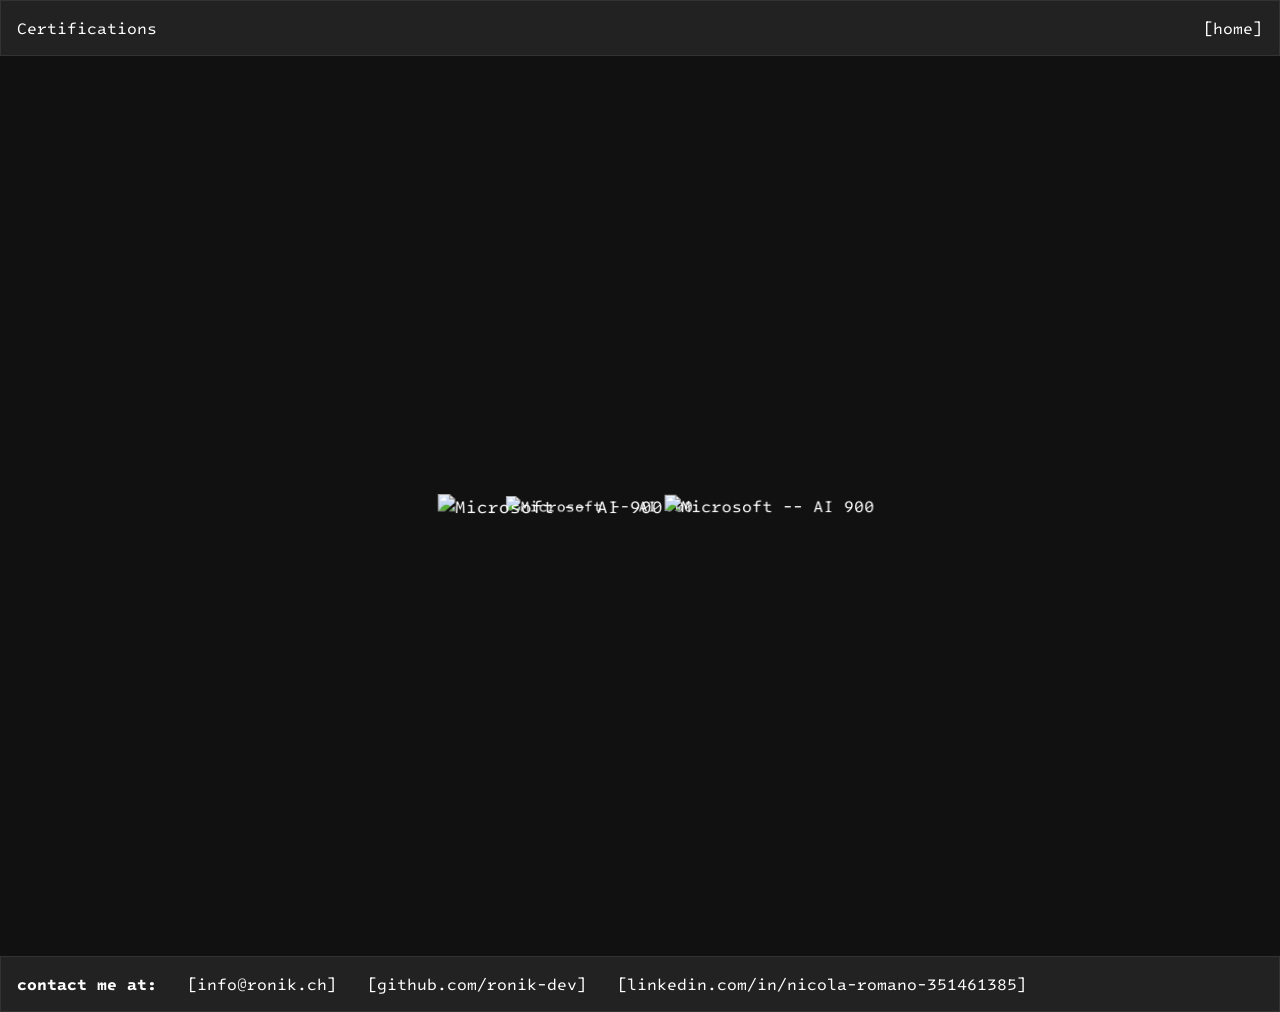
==== certifications.html @ 087d9b34 "updated portfolio projects technologies and links appearance, added new project" ====
<!DOCTYPE html>
<html lang="en">
		<head>
				<meta charset="UTF-8">
				<meta name="viewport" content="width=device-width, initial-scale=1.0">
				<link href="base-style.css" rel="stylesheet" />
				<link href="certifications-style.css" rel="stylesheet" />
				<title>My Portfolio</title>
		</head>
		<header><span>Certifications</span><a href="index.html">[home]</a></header>
		<body>
				<div id="main" class="container">
						<div id="carousel" class="carousel">
								<div class="carousel-face">
										<img src="public/microsoft-certified-fundamentals-badge.svg" alt="Microsoft -- AI 900">
								</div>
								<div class="carousel-face">
										<img src="public/cambridge-b2.svg" alt="Microsoft -- AI 900">
								</div>
								<div class="carousel-face">
										<img src="public/microsoft-certified-fundamentals-badge.svg" alt="Microsoft -- AI 900">
								</div>
						</div>
				</div>
		</body>

		<footer>
				<strong>contact me at:</strong>
				<a href="mailto:info@ronik.ch"><span class="no-select">[</span>info@ronik.ch<span class="no-select">]</span></a>
				<a href="https://www.github.com/ronik-dev"><span class="no-select">[</span>github.com/ronik-dev<span class="no-select">]</span></a>
				<a href="https://www.linkedin.com/in/nicola-romano-351461385"><span class="no-select">[</span><span class="link-prefix">linkedin.com/in/</span>nicola-romano-351461385<span class="no-select">]</span></a>
		</footer>

<script>
		// TO ROTATE THE CERTIFICATIONS
		const carousel = document.querySelector('.carousel');
		const faces = document.querySelectorAll('.carousel-face');
		const imgs = document.querySelectorAll('.carousel-face img');
		const n = faces.length;
		const duration = n * 4000; // 4 seconds per face
		
		// position faces evenly and set the radius automatically
		const angleStep = 360 / n;
		const radius = 42 + Math.round((300 / 2) / Math.tan(Math.PI / n));
		
		faces.forEach((face, i) => {
		  const offset = i * angleStep;
		  face.style.transform = `rotateY(${offset}deg) translateZ(${radius}px)`;
		});
		
		const startTime = Date.now();
		
		function tick() {
		  const angle = (((Date.now() - startTime) % duration) / duration) * 360;
		  carousel.style.transform = `rotateY(${-angle}deg)`;
		  imgs.forEach((img, i) => {
		    img.style.transform = `rotateY(${angle - i * angleStep}deg)`;
		  });
		  requestAnimationFrame(tick);
		}
		
		requestAnimationFrame(tick);

		// to resize when embedded as iframe	
		if (window.self !== window.top) {
		  document.querySelector('.header').style.display = 'none';
		  document.querySelector('.footer').style.display = 'none';
		  document.body.style.minHeight = 'unset'; 
		  document.body.style.display = 'block';
		}
</script>
</html>
---- base-style.css ----
@import url("https://fonts.googleapis.com/css?family=Intel One Mono"); 

:root {
  --bg-color-one: black;
  --bg-color-opposite: white;
  --bg-color-two: #333333;
  --bg-color-three: #222222;
  --bg-color-four: #111111;
  --accent-color-one: #285577;
  --accent-color-two: #253c4d;
  --text-color-one: white;
  --text-color-opposite: black;
}

::selection {
    background: var(--bg-color-opposite);
    color: var(--text-color-opposite);
    text-shadow: none;
}

::-moz-selection {
    background: var(--bg-color-opposite);
    color: var(--text-color-opposite);
    text-shadow: none;
}

html{
  /* Prevents the entire page from bouncing or 'pull-to-refresh' */
  overscroll-behavior: none; 
}

@keyframes spotlight-pass {
  from { background-position: 100% 0; }
  to { background-position: 0% 0; }
}

a {
  color: var(--text-color-one); 
  text-decoration: none;
}

a:hover {
  -webkit-text-fill-color: transparent;
  background-image: linear-gradient(
    90deg,
    var(--accent-color-one) 40%,
    var(--text-color-one),
    var(--accent-color-one) 60%
  );
  background-size: 300% 100%;
  -webkit-background-clip: text;
  background-clip: text;
  animation: 1s spotlight-pass 100ms ease forwards;
} 

body {
  margin: 0;
  min-height: 100vh;
  display: grid;
  background-color: var(--bg-color-one);
  grid-template-rows: auto 1fr auto;
  color: var(--text-color-one);
  box-sizing: border-box;
  overflow-x: hidden;
  font-family: 'Intel One Mono', monospace;
}

body::-webkit-scrollbar {
  width: 8px;
  display: block;
}
body::-webkit-scrollbar-thumb {
  background: var(--accent-color-two);
  border-radius: 10px;
}

header,
footer {
  background-color: var(--bg-color-three); 
  border: 1px solid var(--bg-color-two);
  padding: 1em;
  width:100%;
  box-sizing: border-box;
}
header{
  display: block;
}
footer{
  display: flex;
  flex-wrap: wrap;
}

@media(max-width:30em){
  footer{ flex-direction: column; }
  footer a { text-align:center; }
  footer strong, .link-prefix {display:none;}
}

footer a{
  margin-right:30px;
  white-space: normal;
  word-break: break-all;
}
footer strong{
  margin-right:30px;
}
footer span{
  -webkit-user-select: none; /* Safari */
  -ms-user-select: none; /* IE 10 and IE 11 */
  user-select: none; /* Standard syntax */
}

header a{
  float:right;
}


.main {
  display: flex;
  width:100%;
  height:100%;
  justify-content: center;
  align-items: center;
}
---- certifications-style.css ----
/* When the #main anchor is active (like in your iframe), hide header and footer */
body:has(#main:target) .header,
body:has(#main:target) .footer {
  display: none;
}

/* Make the body background match the box color */
body:has(#main:target) {
  background-color: var(--bg-color-four); 
}

.container {
  background-color: var(--bg-color-four);
  width: 100%;
  height: 100vh;
  display: flex;
  align-items: center;
  justify-content: center;
  perspective: 1200px;
  perspective-origin: 50% 50%;
  overflow: hidden;
}

.carousel {
  position: relative;
  width: 300px;
  height: 200px;
  transform-style: preserve-3d;
  /* This ensures the carousel rotates around its own center */
  transform-origin: center center; 
}

.carousel-face {
  position: absolute;
  width: 300px;
  height: 200px;
  box-sizing: border-box;
  display: flex;
  align-items: center;
  justify-content: center;
  padding: 1.5em;
  transform-style: preserve-3d; 
}

.carousel-face img {
  width: auto;
  height: auto;
  max-width: 100%;
  max-height: 100%;
  object-fit: contain;
}

@keyframes rotate360 {
  from { transform: rotateY(  0deg); }
  to   { transform: rotateY(-360deg); }
}
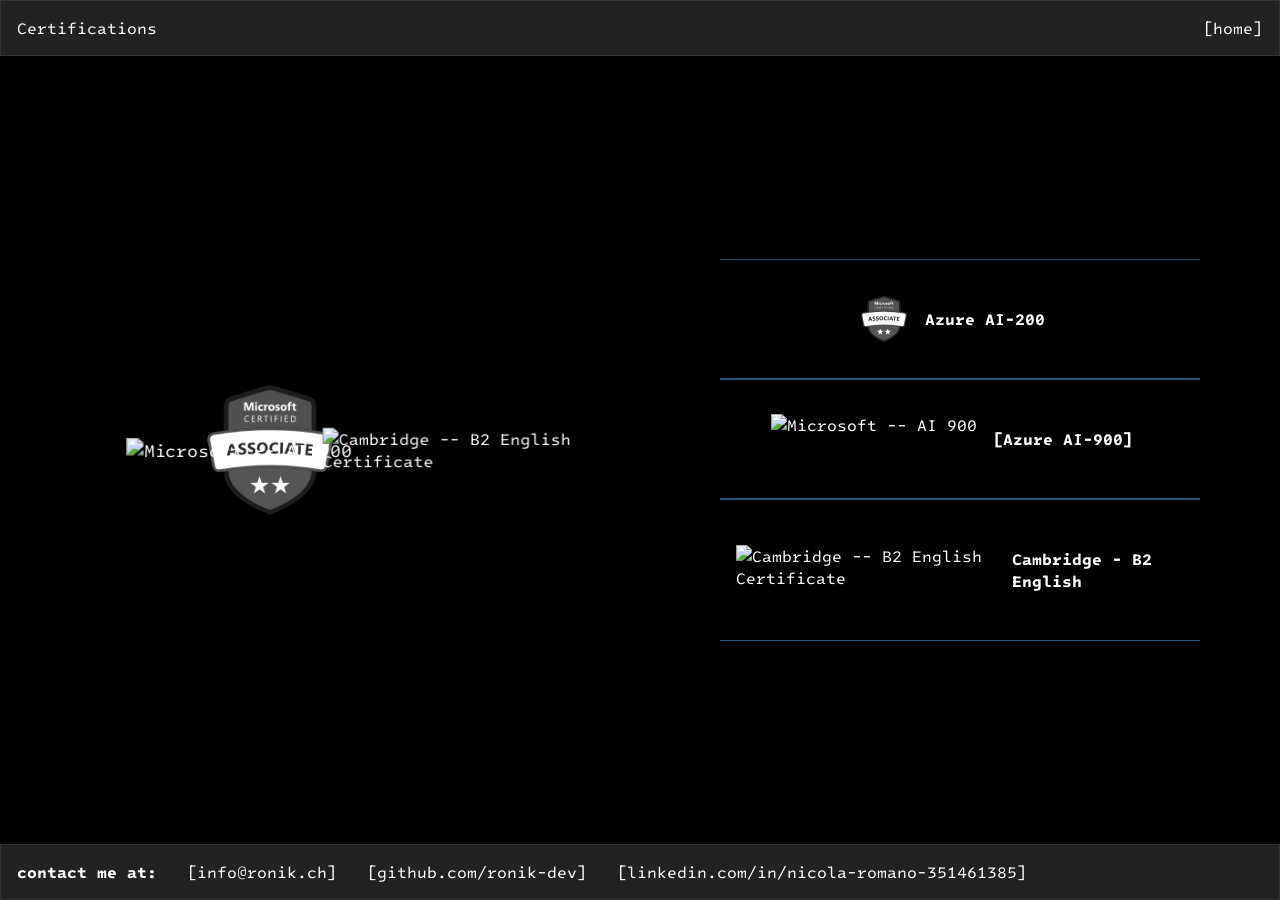
==== commit b3772450: "updated certification page" ====
--- a/certifications.html
+++ b/certifications.html
@@ -9,19 +9,76 @@
 		</head>
 		<header><span>Certifications</span><a href="index.html">[home]</a></header>
 		<body>
-				<div id="main" class="container">
-						<div id="carousel" class="carousel">
-								<div class="carousel-face">
-										<img src="public/microsoft-certified-fundamentals-badge.svg" alt="Microsoft -- AI 900">
+				<div class="grid">
+						<div id="main" class="container">
+								<div id="carousel" class="carousel">
+										<div class="carousel-face">
+												<img src="public/microsoft-certified-fundamentals-badge.svg" alt="Microsoft -- AI 900">
+										</div>
+										<div class="carousel-face">
+												<img src="public/cambridge-b2.svg" alt="Cambridge -- B2 English Certificate">
+										</div>
+										<div class="carousel-face">
+												<img src="public/microsoft-certified-associate-badge.svg" style="filter:grayscale(1)" alt="Microsoft -- AI 200">
+										</div>
 								</div>
-								<div class="carousel-face">
-										<img src="public/cambridge-b2.svg" alt="Microsoft -- AI 900">
+						</div>
+						<div class="descriptions">
+								<div class="cert-desc">
+										<div class="cert-title">
+												<img src="public/microsoft-certified-associate-badge.svg" style="filter:grayscale(1)" alt="Microsoft -- AI 200">
+												<strong>Azure AI-200</strong>
+										</div>
+										<div class="cert-text">
+												<span>I am currently studyng to obtain this certification.</span>
+												</br>
+												<span>Coming Soon!</span>
+												</br>
+												<span>Coming Soon!</span>
+												</br>
+												<span>Coming Soon!</span>
+												</br>
+												<span>Coming Soon!</span>
+												</br>
+												<span>Coming Soon!</span>
+												</br>
+												<span>Coming Soon!</span>
+										</div>
 								</div>
-								<div class="carousel-face">
-										<img src="public/microsoft-certified-fundamentals-badge.svg" alt="Microsoft -- AI 900">
+								<div class="cert-desc">
+										<div class="cert-title">
+												<img src="public/microsoft-certified-fundamentals-badge.svg" alt="Microsoft -- AI 900">
+												<strong><a href="https://learn.microsoft.com/api/credentials/share/en-us/NicolaRomano-9802/D66FA99F76F1C1AC?sharingId=1EE94A3F54EC50D7">[Azure AI-900]</a></strong>
+										</div>
+										<div class="cert-text">
+												<ul>
+														<li>Describe Artificial Intelligence workloads and considerations</li>
+														<li>Describe fundamental principles of machine learning on Azure</li>
+														<li>Describe features of computer vision workloads on Azure</li>
+														<li>Describe features of Natural Language Processing (NLP) workloads on Azure</li>
+														<li>Describe features of generative AI workloads on Azure</li>
+														<li>Identify AI concepts and responsibilities</li>
+														<li>Implement AI solutions by using Microsoft Foundry</li>
+												</ul>
+										</div>
+								</div>
+								<div class="cert-desc">
+										<div class="cert-title">
+									    		<img src="public/cambridge-b2.svg" alt="Cambridge -- B2 English Certificate">
+												<strong>Cambridge - B2 English</strong>
+										</div>
+										<div class="cert-text">
+												<ul>
+														<li>Reading and use of english:</br> Shows you can deal confidently with different types of text, such as fiction, newspapers and magazines. Tests your use of English with tasks that show how well you can control your grammar and vocabulary.</li>
+														<li>Speaking:</br> Requires you to be able to follow and understand a range of spoken materials, such as news programmes, presentations and everyday conversations.</li>
+														<li>Writing:</br> Requires you to be able to produce two different pieces of writing, such as letters, reports, reviews and essays.</li>
+														<li>Listening:</br> Shows how good your spoken English is as you take part in conversation by asking / answering questions and discussing topics.</li>
+												</ul>
+										</div>
 								</div>
 						</div>
 				</div>
+
 		</body>
 
 		<footer>
@@ -31,42 +88,42 @@
 				<a href="https://www.linkedin.com/in/nicola-romano-351461385"><span class="no-select">[</span><span class="link-prefix">linkedin.com/in/</span>nicola-romano-351461385<span class="no-select">]</span></a>
 		</footer>
 
-<script>
-		// TO ROTATE THE CERTIFICATIONS
-		const carousel = document.querySelector('.carousel');
-		const faces = document.querySelectorAll('.carousel-face');
-		const imgs = document.querySelectorAll('.carousel-face img');
-		const n = faces.length;
-		const duration = n * 4000; // 4 seconds per face
-		
-		// position faces evenly and set the radius automatically
-		const angleStep = 360 / n;
-		const radius = 42 + Math.round((300 / 2) / Math.tan(Math.PI / n));
-		
-		faces.forEach((face, i) => {
-		  const offset = i * angleStep;
-		  face.style.transform = `rotateY(${offset}deg) translateZ(${radius}px)`;
-		});
-		
-		const startTime = Date.now();
-		
-		function tick() {
-		  const angle = (((Date.now() - startTime) % duration) / duration) * 360;
-		  carousel.style.transform = `rotateY(${-angle}deg)`;
-		  imgs.forEach((img, i) => {
-		    img.style.transform = `rotateY(${angle - i * angleStep}deg)`;
-		  });
-		  requestAnimationFrame(tick);
-		}
-		
-		requestAnimationFrame(tick);
+		<script>
+				// TO ROTATE THE CERTIFICATIONS
+				const carousel = document.querySelector('.carousel');
+				const faces = document.querySelectorAll('.carousel-face');
+				const imgs = document.querySelectorAll('.carousel-face img');
+				const n = faces.length;
+				const duration = n * 4000; // 4 seconds per face
 
-		// to resize when embedded as iframe	
-		if (window.self !== window.top) {
-		  document.querySelector('.header').style.display = 'none';
-		  document.querySelector('.footer').style.display = 'none';
-		  document.body.style.minHeight = 'unset'; 
-		  document.body.style.display = 'block';
-		}
-</script>
+				// position faces evenly and set the radius automatically
+				const angleStep = 360 / n;
+				const radius = 42 + Math.round((300 / 2) / Math.tan(Math.PI / n));
+
+				faces.forEach((face, i) => {
+						const offset = i * angleStep;
+						face.style.transform = `rotateY(${offset}deg) translateZ(${radius}px)`;
+				});
+
+				const startTime = Date.now();
+
+				function tick() {
+						const angle = (((Date.now() - startTime) % duration) / duration) * 360;
+						carousel.style.transform = `rotateY(${-angle}deg)`;
+						imgs.forEach((img, i) => {
+								img.style.transform = `rotateY(${angle - i * angleStep}deg)`;
+						});
+						requestAnimationFrame(tick);
+				}
+
+				requestAnimationFrame(tick);
+
+				// to resize when embedded as iframe	
+				if (window.self !== window.top) {
+						document.querySelector('.header').style.display = 'none';
+						document.querySelector('.footer').style.display = 'none';
+						document.body.style.minHeight = 'unset'; 
+						document.body.style.display = 'block';
+				}
+		</script>
 </html>
--- a/certifications-style.css
+++ b/certifications-style.css
@@ -1,18 +1,63 @@
 /* When the #main anchor is active (like in your iframe), hide header and footer */
 body:has(#main:target) .header,
-body:has(#main:target) .footer {
+body:has(#main:target) .footer,
+body:has(#main:target) .cert-desc,
+body:has(#main:target) .descriptions {
   display: none;
+}
+
+body:has(#main:target) .grid {
+  grid-template-areas: "carousel";
+  grid-template-columns: 1fr;
+  grid-template-rows: 1fr;
+  height: 100%;
+}
+
+body:has(#main:target) .container{
+    height: 100vh;
 }
 
 /* Make the body background match the box color */
 body:has(#main:target) {
   background-color: var(--bg-color-four); 
 }
+body{
+  background-color: var(--bg-color-one); 
+}
+.grid{
+  width: 100%;
+  height: auto;
+  margin:0;
+  padding:0;
+  display: grid;
+  grid-template-areas:
+    "carousel descriptions";
+  grid-template-columns: repeat(2, 1fr);
+}
+
+.descriptions{
+  grid-area: descriptions;
+  display:flex;
+  heigth:100%; 
+  flex-direction:column;
+  justify-content:center;
+  margin:5em;
+}
+
+.cert-desc{
+  display:flex;
+  flex-direction:column;
+  border-top:1px solid var(--accent-color-one);
+  border-bottom:1px solid var(--accent-color-one);
+  padding:1em;
+  padding-top:2em;
+  padding-bottom:2em;
+}
 
 .container {
-  background-color: var(--bg-color-four);
+  grid-area: carousel;
   width: 100%;
-  height: 100vh;
+  height: auto;
   display: flex;
   align-items: center;
   justify-content: center;
@@ -26,7 +71,7 @@
   width: 300px;
   height: 200px;
   transform-style: preserve-3d;
-  /* This ensures the carousel rotates around its own center */
+  /* Ensures the carousel rotates around its own center */
   transform-origin: center center; 
 }
 
@@ -50,7 +95,57 @@
   object-fit: contain;
 }
 
+.descriptions .cert-title{
+  display:flex;
+  flex-direction:row;
+  justify-content: center;
+  align-items: center;
+}
+
+.descriptions .cert-title strong{
+  font-weight: 900;
+  padding:1em;
+}
+
+
+.descriptions img{
+  height:50px; 
+}
+
+.descriptions .cert-text {
+  max-height: 0;
+  overflow: hidden;
+  transition: max-height 0.3s ease;
+}
+
+.descriptions .cert-desc:hover .cert-text {
+  max-height: 100vh;
+}
+
 @keyframes rotate360 {
   from { transform: rotateY(  0deg); }
   to   { transform: rotateY(-360deg); }
 }
+
+@media(max-width: 100em){
+  .grid{
+    grid-template-areas:
+      "carousel descriptions";
+    grid-template-columns: repeat(2, 1fr);
+  }
+}
+@media(max-width: 50em){
+  .grid{
+    grid-template-areas:
+      "carousel"
+      "descriptions";
+    grid-template-columns: 1fr;
+    grid-template-rows: repeat(2, 0.5fr);
+  }
+  .container{
+    height: 30vh;
+  }
+  .descriptions .cert-text {
+    max-height: 100vh;
+  }
+}
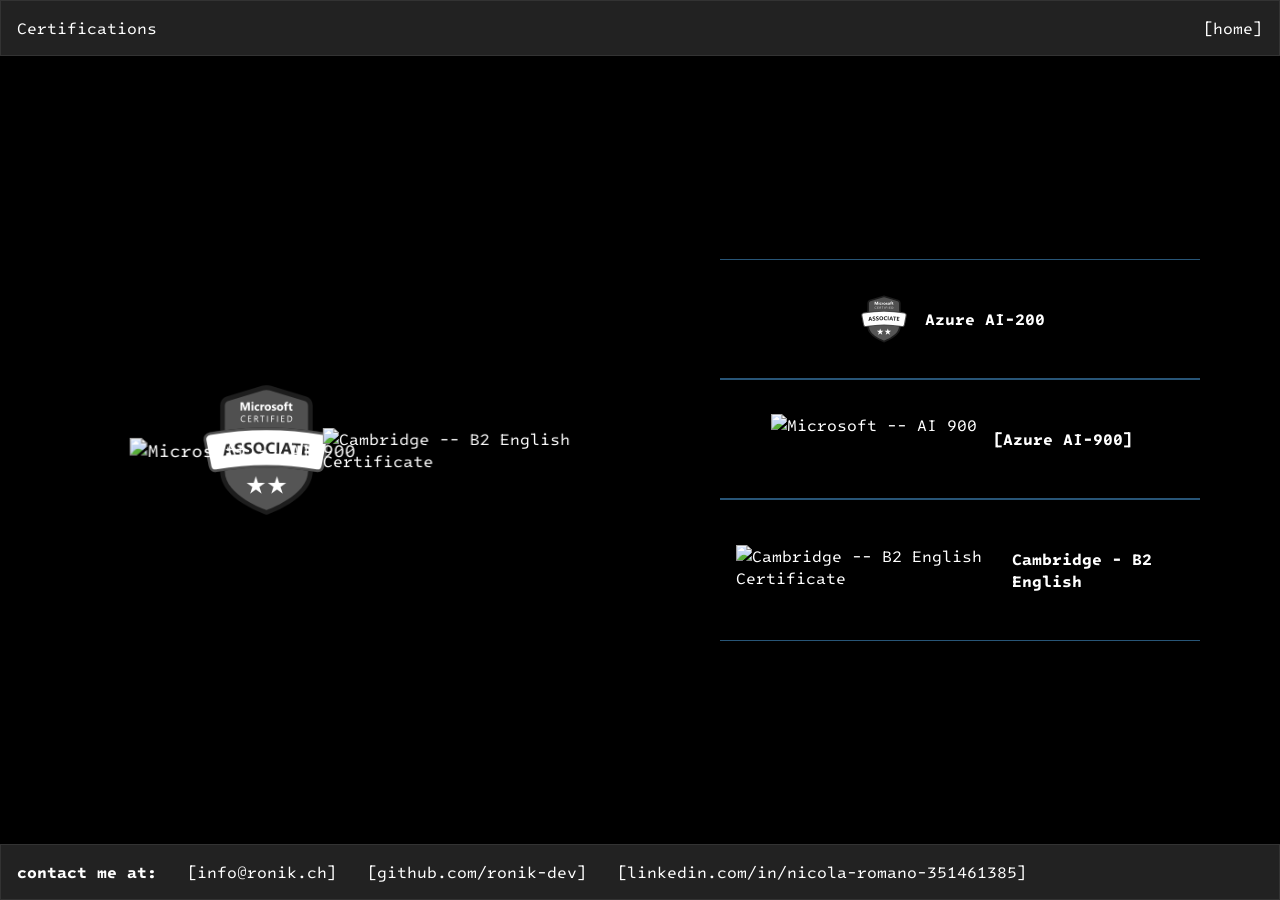
==== commit e828ef98: "updated on click show certification description instead of hover" ====
--- a/certifications.html
+++ b/certifications.html
@@ -24,12 +24,13 @@
 								</div>
 						</div>
 						<div class="descriptions">
+								<input type="checkbox" id="cert-ai200" class="cert-toggle">
 								<div class="cert-desc">
-										<div class="cert-title">
+										<label class="cert-title" for="cert-ai200">
 												<img src="public/microsoft-certified-associate-badge.svg" style="filter:grayscale(1)" alt="Microsoft -- AI 200">
 												<strong>Azure AI-200</strong>
-										</div>
-										<div class="cert-text">
+										</label>
+										<div class="cert-text" for="cert-ai200">
 												<span>I am currently studyng to obtain this certification.</span>
 												</br>
 												<span>Coming Soon!</span>
@@ -45,12 +46,13 @@
 												<span>Coming Soon!</span>
 										</div>
 								</div>
+								<input type="checkbox" id="cert-ai900" class="cert-toggle">
 								<div class="cert-desc">
-										<div class="cert-title">
+										<label class="cert-title" for="cert-ai900">
 												<img src="public/microsoft-certified-fundamentals-badge.svg" alt="Microsoft -- AI 900">
 												<strong><a href="https://learn.microsoft.com/api/credentials/share/en-us/NicolaRomano-9802/D66FA99F76F1C1AC?sharingId=1EE94A3F54EC50D7">[Azure AI-900]</a></strong>
-										</div>
-										<div class="cert-text">
+										</label>
+										<div class="cert-text" for="cert-ai900">
 												<ul>
 														<li>Describe Artificial Intelligence workloads and considerations</li>
 														<li>Describe fundamental principles of machine learning on Azure</li>
@@ -62,12 +64,13 @@
 												</ul>
 										</div>
 								</div>
+								<input type="checkbox" id="cert-b2" class="cert-toggle">
 								<div class="cert-desc">
-										<div class="cert-title">
-									    		<img src="public/cambridge-b2.svg" alt="Cambridge -- B2 English Certificate">
+										<label class="cert-title" for="cert-b2">
+												<img src="public/cambridge-b2.svg" alt="Cambridge -- B2 English Certificate">
 												<strong>Cambridge - B2 English</strong>
-										</div>
-										<div class="cert-text">
+										</label>
+										<div class="cert-text" for="cert-b2">
 												<ul>
 														<li>Reading and use of english:</br> Shows you can deal confidently with different types of text, such as fiction, newspapers and magazines. Tests your use of English with tasks that show how well you can control your grammar and vocabulary.</li>
 														<li>Speaking:</br> Requires you to be able to follow and understand a range of spoken materials, such as news programmes, presentations and everyday conversations.</li>
@@ -78,7 +81,6 @@
 								</div>
 						</div>
 				</div>
-
 		</body>
 
 		<footer>
--- a/certifications-style.css
+++ b/certifications-style.css
@@ -107,7 +107,6 @@
   padding:1em;
 }
 
-
 .descriptions img{
   height:50px; 
 }
@@ -118,8 +117,20 @@
   transition: max-height 0.3s ease;
 }
 
-.descriptions .cert-desc:hover .cert-text {
+.cert-toggle {
+  display: none;
+}
+
+.cert-toggle:checked + .cert-desc .cert-text {
   max-height: 100vh;
+}
+
+.cert-title {
+  cursor: pointer;
+}
+
+.cert-text {
+  cursor: pointer;
 }
 
 @keyframes rotate360 {
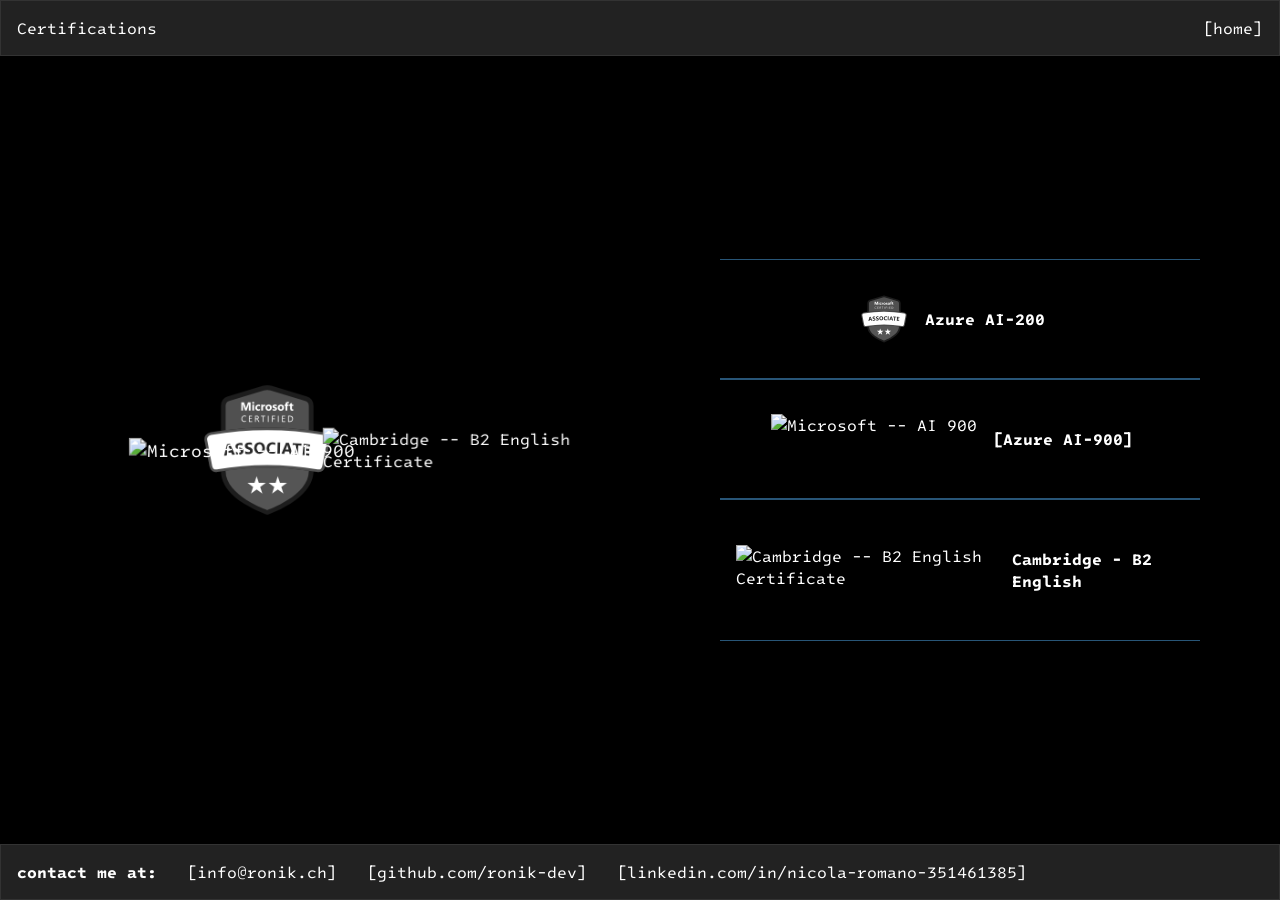
==== commit 0899c307: "updated cert text and project images padding" ====
--- a/certifications.html
+++ b/certifications.html
@@ -32,16 +32,6 @@
 										</label>
 										<div class="cert-text" for="cert-ai200">
 												<span>I am currently studyng to obtain this certification.</span>
-												</br>
-												<span>Coming Soon!</span>
-												</br>
-												<span>Coming Soon!</span>
-												</br>
-												<span>Coming Soon!</span>
-												</br>
-												<span>Coming Soon!</span>
-												</br>
-												<span>Coming Soon!</span>
 												</br>
 												<span>Coming Soon!</span>
 										</div>
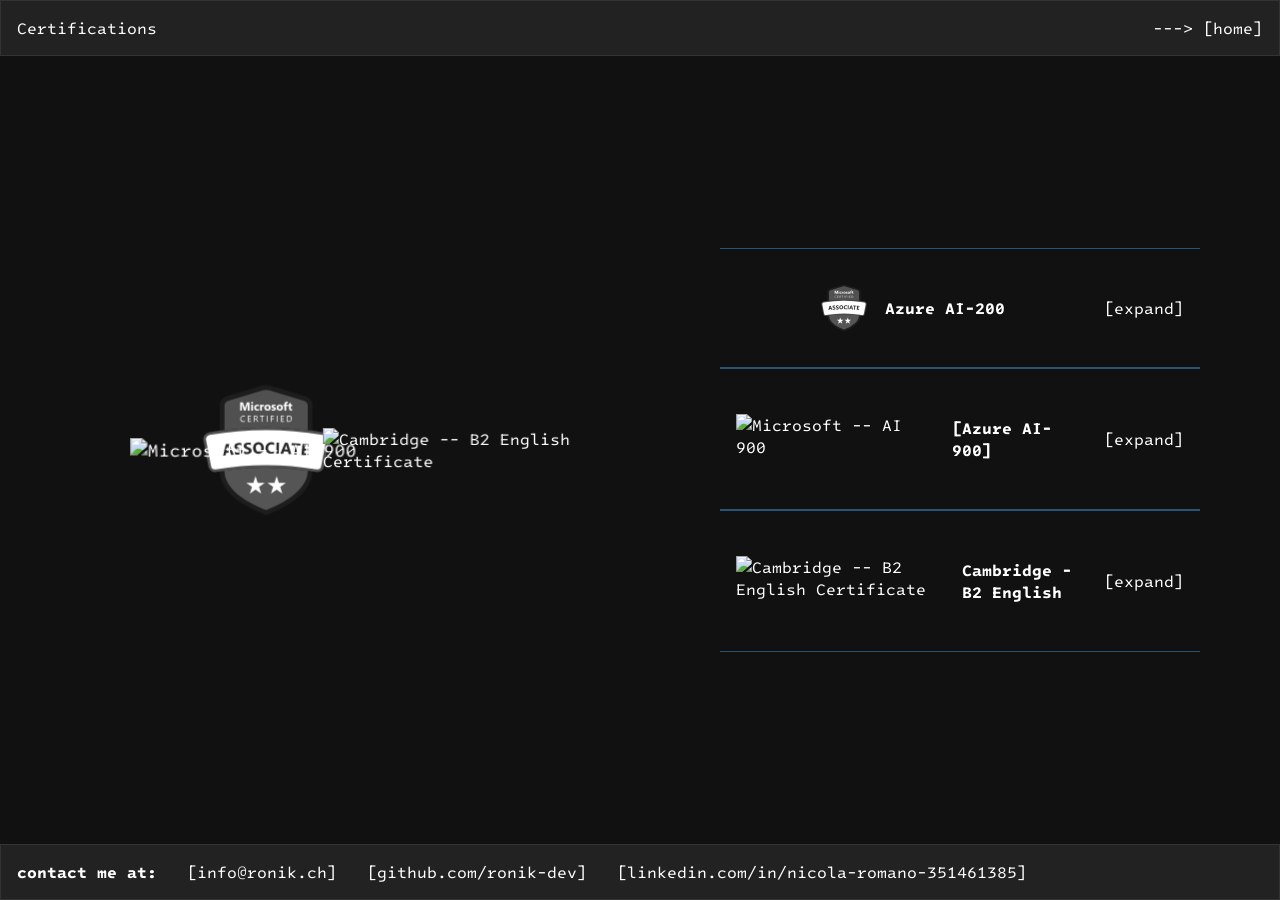
==== commit 16436ec2: "added certification expand-collapse text" ====
--- a/certifications.html
+++ b/certifications.html
@@ -7,7 +7,7 @@
 				<link href="certifications-style.css" rel="stylesheet" />
 				<title>My Portfolio</title>
 		</head>
-		<header><span>Certifications</span><a href="index.html">[home]</a></header>
+		<header><span>Certifications</span><a href="index.html">---> [home]</a></header>
 		<body>
 				<div class="grid">
 						<div id="main" class="container">
@@ -29,6 +29,7 @@
 										<label class="cert-title" for="cert-ai200">
 												<img src="public/microsoft-certified-associate-badge.svg" style="filter:grayscale(1)" alt="Microsoft -- AI 200">
 												<strong>Azure AI-200</strong>
+												<p for="cert-ai200"></p>
 										</label>
 										<div class="cert-text" for="cert-ai200">
 												<span>I am currently studyng to obtain this certification.</span>
@@ -41,6 +42,7 @@
 										<label class="cert-title" for="cert-ai900">
 												<img src="public/microsoft-certified-fundamentals-badge.svg" alt="Microsoft -- AI 900">
 												<strong><a href="https://learn.microsoft.com/api/credentials/share/en-us/NicolaRomano-9802/D66FA99F76F1C1AC?sharingId=1EE94A3F54EC50D7">[Azure AI-900]</a></strong>
+												<p for="cert-ai900"></p>
 										</label>
 										<div class="cert-text" for="cert-ai900">
 												<ul>
@@ -59,6 +61,7 @@
 										<label class="cert-title" for="cert-b2">
 												<img src="public/cambridge-b2.svg" alt="Cambridge -- B2 English Certificate">
 												<strong>Cambridge - B2 English</strong>
+												<p for="cert-b2"></p>
 										</label>
 										<div class="cert-text" for="cert-b2">
 												<ul>
--- a/certifications-style.css
+++ b/certifications-style.css
@@ -1,4 +1,4 @@
-/* When the #main anchor is active (like in your iframe), hide header and footer */
+/* When the #main anchor is active (like in your iframe), hide header and footer and descriptions*/
 body:has(#main:target) .header,
 body:has(#main:target) .footer,
 body:has(#main:target) .cert-desc,
@@ -22,7 +22,7 @@
   background-color: var(--bg-color-four); 
 }
 body{
-  background-color: var(--bg-color-one); 
+  background-color: var(--bg-color-four);
 }
 .grid{
   width: 100%;
@@ -41,7 +41,7 @@
   heigth:100%; 
   flex-direction:column;
   justify-content:center;
-  margin:5em;
+  padding:5em;
 }
 
 .cert-desc{
@@ -109,6 +109,7 @@
 
 .descriptions img{
   height:50px; 
+  margin-left:auto
 }
 
 .descriptions .cert-text {
@@ -125,11 +126,19 @@
   max-height: 100vh;
 }
 
-.cert-title {
-  cursor: pointer;
+.cert-title p{
+  margin-left:auto;
 }
 
-.cert-text {
+.cert-title p::before {
+  content: "[expand]";
+}
+
+.cert-toggle:checked + .cert-desc .cert-title p::before {
+  content: "[collapse]";
+}
+
+.cert-title {
   cursor: pointer;
 }
 
@@ -151,7 +160,7 @@
       "carousel"
       "descriptions";
     grid-template-columns: 1fr;
-    grid-template-rows: repeat(2, 0.5fr);
+    grid-template-rows: 1fr, auto;
   }
   .container{
     height: 30vh;
@@ -159,4 +168,10 @@
   .descriptions .cert-text {
     max-height: 100vh;
   }
+  .cert-title p{
+    display:none;
+  }
+  .descriptions img{
+    margin-left:0;
+  }
 }
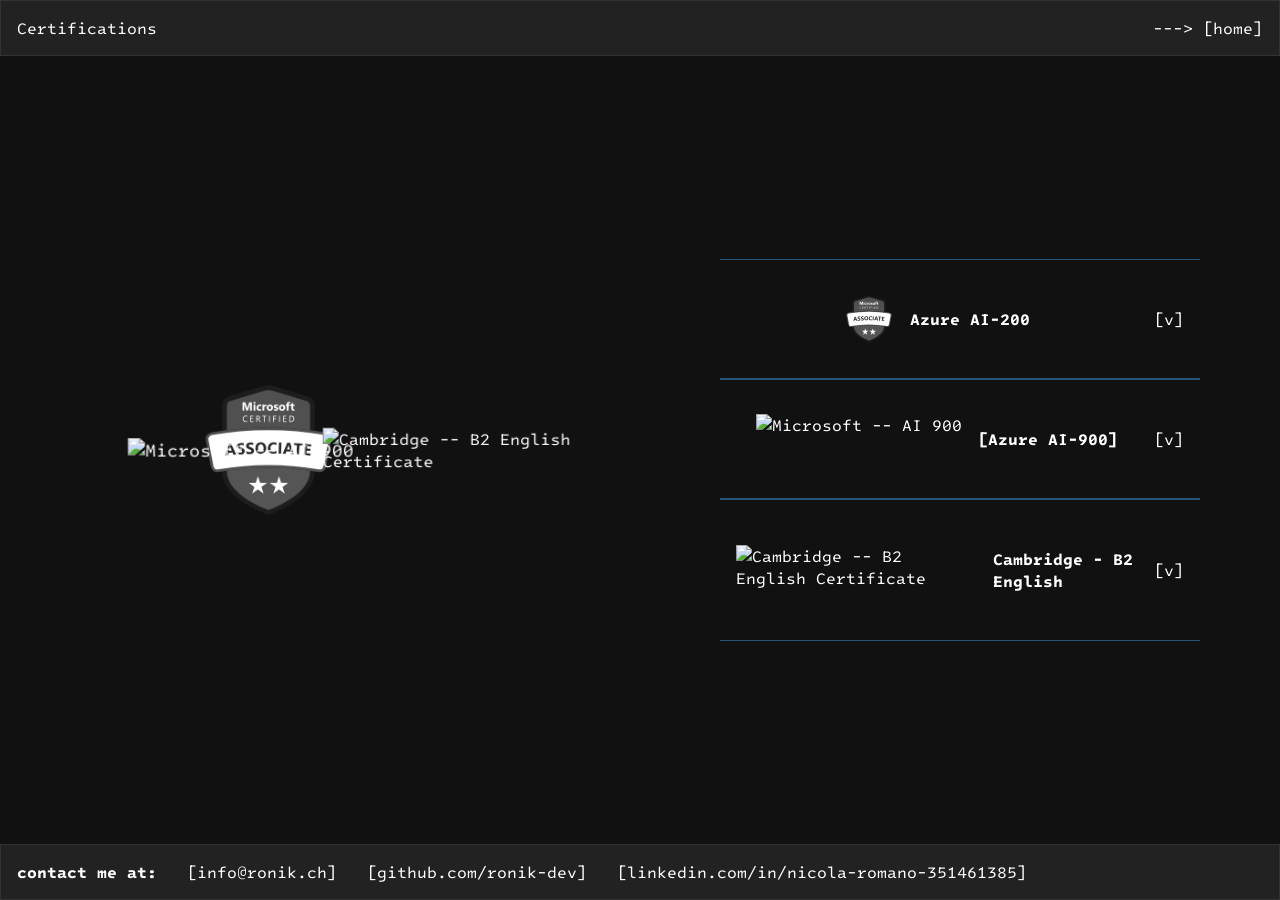
==== commit 8acf2083: "added light theme" ====
--- a/certifications.html
+++ b/certifications.html
@@ -3,11 +3,16 @@
 		<head>
 				<meta charset="UTF-8">
 				<meta name="viewport" content="width=device-width, initial-scale=1.0">
+				<script> if (localStorage.getItem('theme') === 'light') { document.documentElement.classList.add('light-theme'); } </script>
 				<link href="base-style.css" rel="stylesheet" />
+				<script src="base.js" defer></script>
 				<link href="certifications-style.css" rel="stylesheet" />
 				<title>My Portfolio</title>
 		</head>
-		<header><span>Certifications</span><a href="index.html">---> [home]</a></header>
+		<header>
+		  <span>Certifications</span>
+		  <a href="index.html">---> [home]</a>
+		</header>
 		<body>
 				<div class="grid">
 						<div id="main" class="container">
@@ -115,8 +120,10 @@
 
 				// to resize when embedded as iframe	
 				if (window.self !== window.top) {
-						document.querySelector('.header').style.display = 'none';
-						document.querySelector('.footer').style.display = 'none';
+						const header = document.querySelector('header');
+						const footer = document.querySelector('footer');
+						if (header) header.style.display = 'none';
+						if (footer) footer.style.display = 'none';
 						document.body.style.minHeight = 'unset'; 
 						document.body.style.display = 'block';
 				}
--- a/base-style.css
+++ b/base-style.css
@@ -1,6 +1,6 @@
 @import url("https://fonts.googleapis.com/css?family=Intel One Mono"); 
 
-:root {
+:root{
   --bg-color-one: black;
   --bg-color-opposite: white;
   --bg-color-two: #333333;
@@ -35,6 +35,8 @@
 }
 
 a {
+  text-decoration:none; 
+  overflow:hidden;
   color: var(--text-color-one); 
   text-decoration: none;
 }
@@ -43,9 +45,9 @@
   -webkit-text-fill-color: transparent;
   background-image: linear-gradient(
     90deg,
-    var(--accent-color-one) 40%,
-    var(--text-color-one),
-    var(--accent-color-one) 60%
+    #285577 40%,
+    white,
+    #285577 60%
   );
   background-size: 300% 100%;
   -webkit-background-clip: text;
@@ -122,3 +124,29 @@
   justify-content: center;
   align-items: center;
 }
+
+
+.theme-toggle{
+  display: none;
+}
+
+
+.theme-toggle-text::before{
+  content: "(day)";
+}
+
+.theme-toggle:checked + .theme-toggle-text::before{
+  content: "(night)";
+}
+
+html.light-theme body {
+  --bg-color-one: #ffffff;        /* Pure White */
+  --bg-color-opposite: #000000;
+  --bg-color-two: #f8fafc;        /* Very Light Blue-Grey */
+  --bg-color-three: #f1f5f9;      /* Light Slate */
+  --bg-color-four: #e2e8f0;       /* Defined Border/Section color */
+  --accent-color-one: #0284c7;    /* Bright Sky Blue */
+  --accent-color-two: #0c4a6e;    /* Deep Navy */
+  --text-color-one: #0f172a;      /* Slate Black */
+  --text-color-opposite: #ffffff;
+}
--- a/certifications-style.css
+++ b/certifications-style.css
@@ -131,11 +131,11 @@
 }
 
 .cert-title p::before {
-  content: "[expand]";
+  content: "[v]";
 }
 
 .cert-toggle:checked + .cert-desc .cert-title p::before {
-  content: "[collapse]";
+  content: "[^]";
 }
 
 .cert-title {
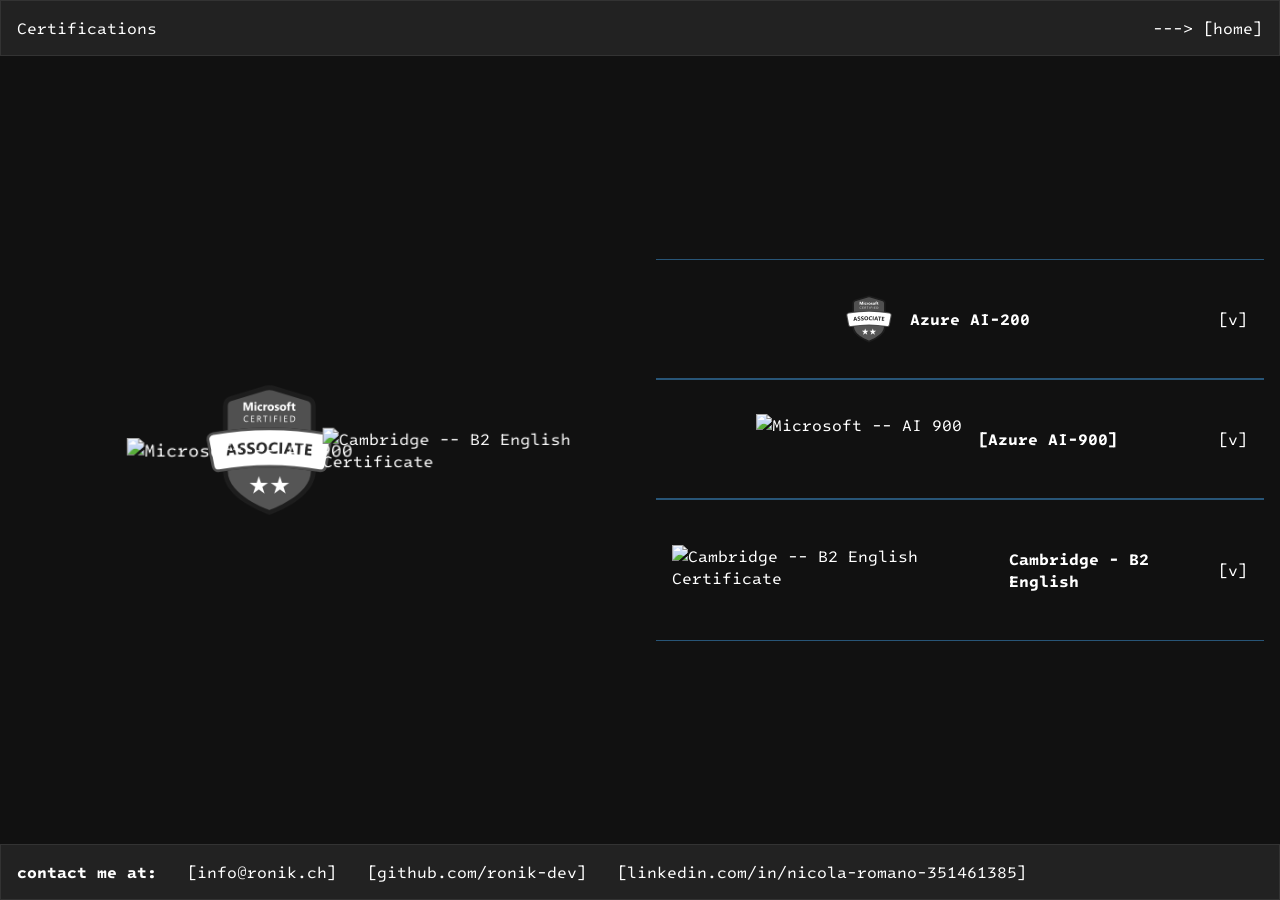
==== commit 23cd8b25: "updated title and description, moved header and scripts to the right place" ====
--- a/certifications.html
+++ b/certifications.html
@@ -7,13 +7,14 @@
 				<link href="base-style.css" rel="stylesheet" />
 				<script src="base.js" defer></script>
 				<link href="certifications-style.css" rel="stylesheet" />
-				<title>My Portfolio</title>
+				<title>IT & Cloud Certifications | Ronik Developer Portfolio</title>
+				<meta name="description" content="Take a look at my official professional credentials, including the Microsoft Azure AI-900 (Generative AI & Machine Learning) and Cambridge B2 English certifications.">
 		</head>
-		<header>
-		  <span>Certifications</span>
-		  <a href="index.html">---> [home]</a>
-		</header>
 		<body>
+				<header>
+						<span>Certifications</span>
+						<a href="index.html">---> [home]</a>
+				</header>
 				<div class="grid">
 						<div id="main" class="container">
 								<div id="carousel" class="carousel">
@@ -79,7 +80,6 @@
 								</div>
 						</div>
 				</div>
-		</body>
 
 		<footer>
 				<strong>contact me at:</strong>
@@ -128,4 +128,5 @@
 						document.body.style.display = 'block';
 				}
 		</script>
+		</body>
 </html>
--- a/certifications-style.css
+++ b/certifications-style.css
@@ -153,6 +153,9 @@
       "carousel descriptions";
     grid-template-columns: repeat(2, 1fr);
   }
+  .descriptions{
+    padding:1em;		
+  }
 }
 @media(max-width: 50em){
   .grid{
@@ -165,6 +168,9 @@
   .container{
     height: 30vh;
   }
+  .descriptions{
+    padding:1em;		
+  }
   .descriptions .cert-text {
     max-height: 100vh;
   }
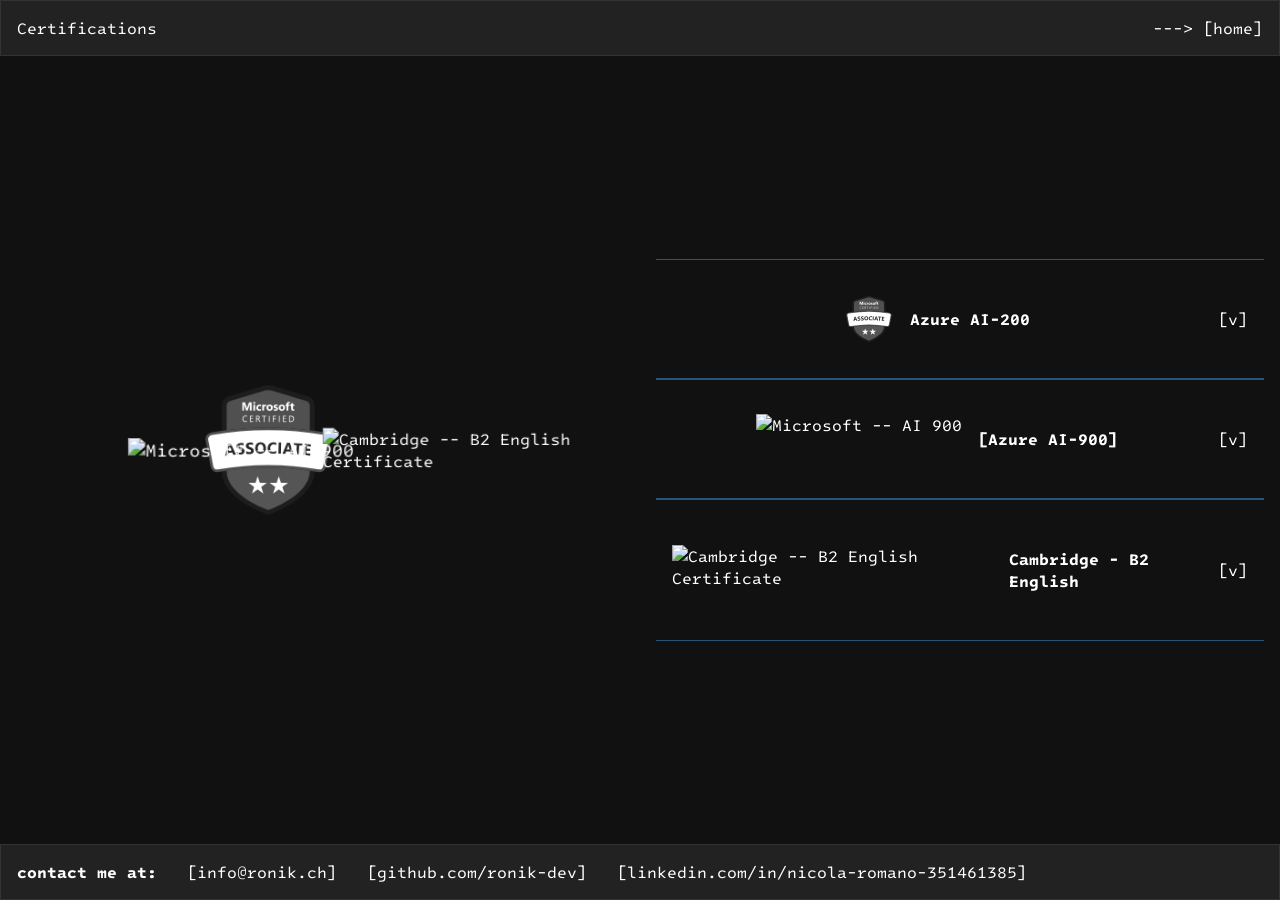
==== commit a1696f82: "update myself and added footer icons on small screen" ====
--- a/certifications.html
+++ b/certifications.html
@@ -81,52 +81,61 @@
 						</div>
 				</div>
 
-		<footer>
-				<strong>contact me at:</strong>
-				<a href="mailto:info@ronik.ch"><span class="no-select">[</span>info@ronik.ch<span class="no-select">]</span></a>
-				<a href="https://www.github.com/ronik-dev"><span class="no-select">[</span>github.com/ronik-dev<span class="no-select">]</span></a>
-				<a href="https://www.linkedin.com/in/nicola-romano-351461385"><span class="no-select">[</span><span class="link-prefix">linkedin.com/in/</span>nicola-romano-351461385<span class="no-select">]</span></a>
-		</footer>
+				<footer>
+						<strong>contact me at:</strong>
+						<a href="mailto:info@ronik.ch">
+								<span class="link-text"><span class="no-select">[</span>info@ronik.ch<span class="no-select">]</span></span>
+								<svg class="link-icon" viewBox="0 0 24 24"><path d="M20 4H4c-1.1 0-2 .9-2 2v12c0 1.1.9 2 2 2h16c1.1 0 2-.9 2-2V6c0-1.1-.9-2-2-2zm0 4l-8 5-8-5V6l8 5 8-5v2z"/></svg>
+						</a>
+						<a href="https://www.github.com/ronik-dev">
+								<span class="link-text"><span class="no-select">[</span>github.com/ronik-dev<span class="no-select">]</span></span>
+								<svg class="link-icon" viewBox="0 0 24 24"><path d="M12 0C5.37 0 0 5.37 0 12c0 5.31 3.435 9.795 8.205 11.385.6.105.825-.255.825-.57 0-.285-.015-1.23-.015-2.235-3.015.555-3.795-.735-4.035-1.41-.135-.345-.72-1.41-1.23-1.695-.42-.225-1.02-.78-.015-.795.945-.015 1.62.87 1.845 1.23 1.08 1.815 2.805 1.305 3.495.99.105-.78.42-1.305.765-1.605-2.67-.3-5.46-1.335-5.46-5.925 0-1.305.465-2.385 1.23-3.225-.12-.3-.54-1.53.12-3.18 0 0 1.005-.315 3.3 1.23.96-.27 1.98-.405 3-.405s2.04.135 3 .405c2.295-1.56 3.3-1.23 3.3-1.23.66 1.65.24 2.88.12 3.18.765.84 1.23 1.905 1.23 3.225 0 4.605-2.805 5.625-5.475 5.925.435.375.81 1.095.81 2.22 0 1.605-.015 2.895-.015 3.3 0 .315.225.69.825.57A12.02 12.02 0 0024 12c0-6.63-5.37-12-12-12z"/></svg>
+						</a>
+						<a href="https://www.linkedin.com/in/nicola-romano-351461385">
+								<span class="link-text"><span class="no-select">[</span><span class="link-prefix">linkedin.com/in/</span>nicola-romano-351461385<span class="no-select">]</span></span>
+								<svg class="link-icon" viewBox="0 0 24 24"><path d="M20.447 20.452h-3.554v-5.569c0-1.328-.027-3.037-1.852-3.037-1.853 0-2.136 1.445-2.136 2.939v5.667H9.351V9h3.414v1.561h.046c.477-.9 1.637-1.85 3.37-1.85 3.601 0 4.267 2.37 4.267 5.455v6.286zM5.337 7.433a2.062 2.062 0 01-2.063-2.065 2.064 2.064 0 112.063 2.065zm1.782 13.019H3.555V9h3.564v11.452zM22.225 0H1.771C.792 0 0 .774 0 1.729v20.542C0 23.227.792 24 1.771 24h20.451C23.2 24 24 23.227 24 22.271V1.729C24 .774 23.2 0 22.222 0h.003z"/></svg>
+						</a>
+				</footer>
 
-		<script>
-				// TO ROTATE THE CERTIFICATIONS
-				const carousel = document.querySelector('.carousel');
-				const faces = document.querySelectorAll('.carousel-face');
-				const imgs = document.querySelectorAll('.carousel-face img');
-				const n = faces.length;
-				const duration = n * 4000; // 4 seconds per face
+				<script>
+						// TO ROTATE THE CERTIFICATIONS
+						const carousel = document.querySelector('.carousel');
+						const faces = document.querySelectorAll('.carousel-face');
+						const imgs = document.querySelectorAll('.carousel-face img');
+						const n = faces.length;
+						const duration = n * 4000; // 4 seconds per face
 
-				// position faces evenly and set the radius automatically
-				const angleStep = 360 / n;
-				const radius = 42 + Math.round((300 / 2) / Math.tan(Math.PI / n));
+						// position faces evenly and set the radius automatically
+						const angleStep = 360 / n;
+						const radius = 42 + Math.round((300 / 2) / Math.tan(Math.PI / n));
 
-				faces.forEach((face, i) => {
-						const offset = i * angleStep;
-						face.style.transform = `rotateY(${offset}deg) translateZ(${radius}px)`;
-				});
+						faces.forEach((face, i) => {
+								const offset = i * angleStep;
+								face.style.transform = `rotateY(${offset}deg) translateZ(${radius}px)`;
+						});
 
-				const startTime = Date.now();
+						const startTime = Date.now();
 
-				function tick() {
-						const angle = (((Date.now() - startTime) % duration) / duration) * 360;
-						carousel.style.transform = `rotateY(${-angle}deg)`;
-						imgs.forEach((img, i) => {
-								img.style.transform = `rotateY(${angle - i * angleStep}deg)`;
-						});
+						function tick() {
+								const angle = (((Date.now() - startTime) % duration) / duration) * 360;
+								carousel.style.transform = `rotateY(${-angle}deg)`;
+								imgs.forEach((img, i) => {
+										img.style.transform = `rotateY(${angle - i * angleStep}deg)`;
+								});
+								requestAnimationFrame(tick);
+						}
+
 						requestAnimationFrame(tick);
-				}
 
-				requestAnimationFrame(tick);
-
-				// to resize when embedded as iframe	
-				if (window.self !== window.top) {
-						const header = document.querySelector('header');
-						const footer = document.querySelector('footer');
-						if (header) header.style.display = 'none';
-						if (footer) footer.style.display = 'none';
-						document.body.style.minHeight = 'unset'; 
-						document.body.style.display = 'block';
-				}
-		</script>
+						// to resize when embedded as iframe	
+						if (window.self !== window.top) {
+								const header = document.querySelector('header');
+								const footer = document.querySelector('footer');
+								if (header) header.style.display = 'none';
+								if (footer) footer.style.display = 'none';
+								document.body.style.minHeight = 'unset'; 
+								document.body.style.display = 'block';
+						}
+				</script>
 		</body>
 </html>
--- a/base-style.css
+++ b/base-style.css
@@ -57,23 +57,36 @@
 
 body {
   margin: 0;
-  min-height: 100vh;
+  height: 100vh;
   display: grid;
   background-color: var(--bg-color-one);
   grid-template-rows: auto 1fr auto;
   color: var(--text-color-one);
   box-sizing: border-box;
-  overflow-x: hidden;
+  overflow: hidden;
   font-family: 'Intel One Mono', monospace;
 }
 
-body::-webkit-scrollbar {
+body > *:not(header):not(footer):not(svg) {
+  overflow-y: auto;
+}
+
+* {
+  scrollbar-width: thin;                                    /* Firefox */
+  scrollbar-color: var(--accent-color-two) transparent;    /* Firefox */
+}
+
+*::-webkit-scrollbar {
   width: 8px;
-  display: block;
 }
-body::-webkit-scrollbar-thumb {
+
+*::-webkit-scrollbar-thumb {
   background: var(--accent-color-two);
   border-radius: 10px;
+}
+
+*::-webkit-scrollbar-track {
+  background: transparent;
 }
 
 header,
@@ -91,25 +104,24 @@
   display: flex;
   flex-wrap: wrap;
 }
-
-@media(max-width:30em){
-  footer{ flex-direction: column; }
-  footer a { text-align:center; }
-  footer strong, .link-prefix {display:none;}
-}
-
 footer a{
   margin-right:30px;
   white-space: normal;
   word-break: break-all;
 }
+
 footer strong{
   margin-right:30px;
 }
+
 footer span{
   -webkit-user-select: none; /* Safari */
   -ms-user-select: none; /* IE 10 and IE 11 */
   user-select: none; /* Standard syntax */
+}
+
+.link-prefix{
+  user-select: text;
 }
 
 header a{
@@ -150,3 +162,22 @@
   --text-color-one: #0f172a;      /* Slate Black */
   --text-color-opposite: #ffffff;
 }
+
+.link-icon {
+  display: none;
+  width: 18px;
+  height: 18px;
+  fill: currentColor;
+  flex-shrink: 0;
+}
+
+@media(max-width: 50em) {
+  footer {
+    justify-content: center;
+    gap: 1.5em;
+  }
+  footer strong { display: none; }
+  footer a { margin-right: 0; }
+  .link-text { display: none; }
+  .link-icon { display: block; }
+}
--- a/certifications-style.css
+++ b/certifications-style.css
@@ -26,7 +26,7 @@
 }
 .grid{
   width: 100%;
-  height: auto;
+  min-height: 0;
   margin:0;
   padding:0;
   display: grid;
@@ -38,9 +38,9 @@
 .descriptions{
   grid-area: descriptions;
   display:flex;
-  heigth:100%; 
   flex-direction:column;
-  justify-content:center;
+  justify-content: safe center;
+  overflow-y: auto;
   padding:5em;
 }
 
